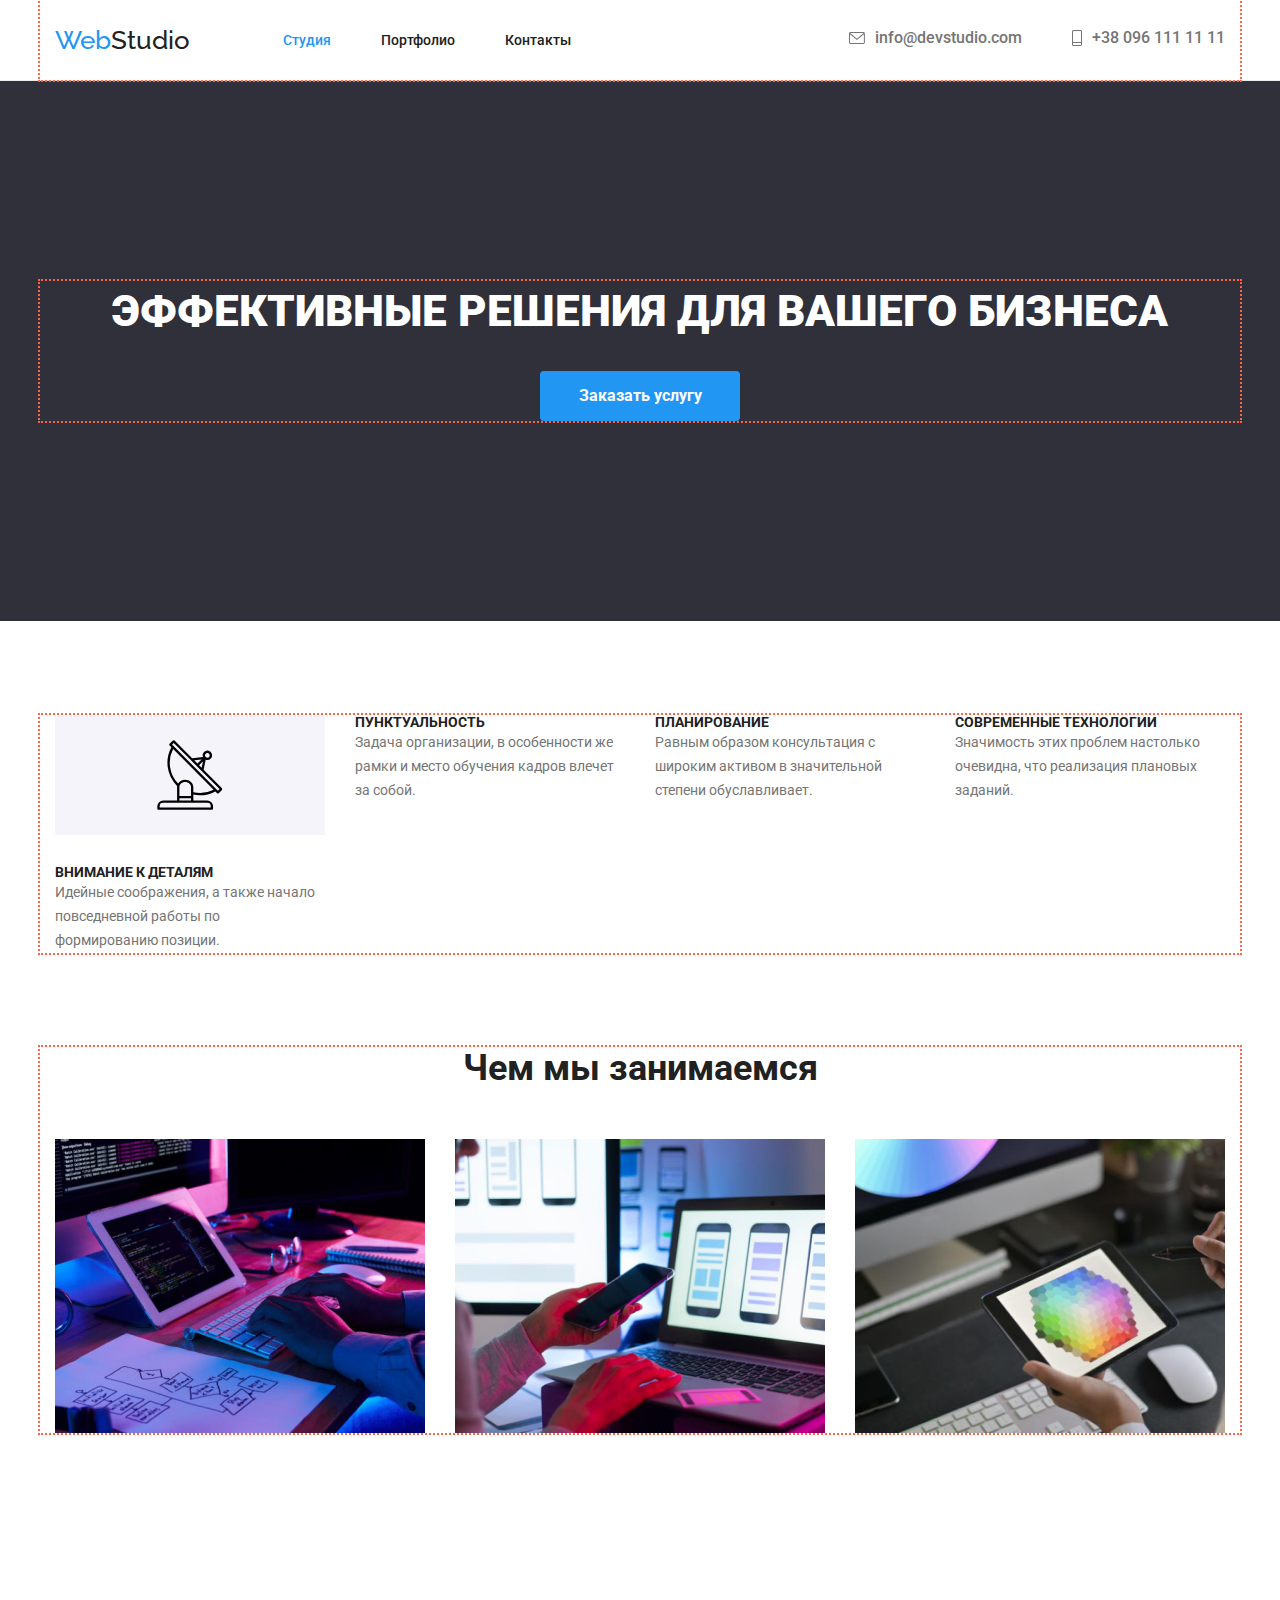
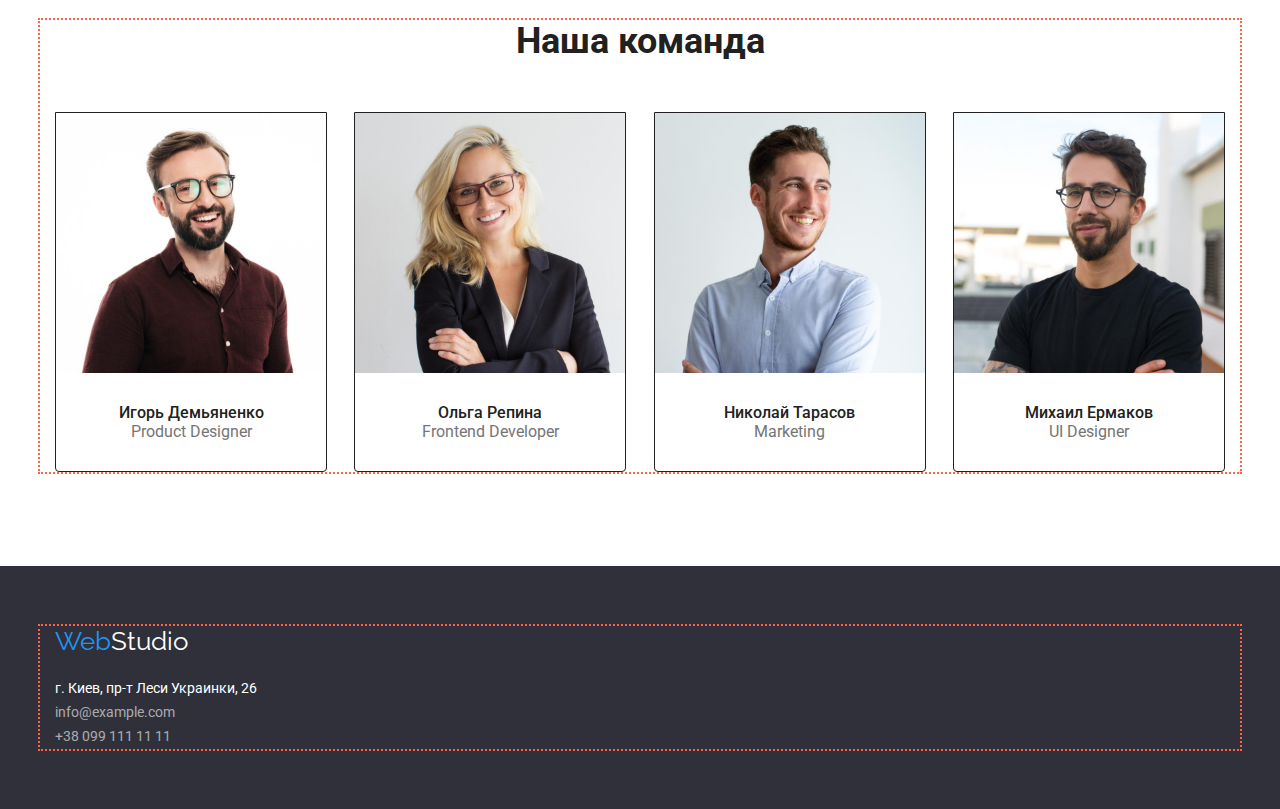
==== index.html @ 39bba062 "SVG added" ====
<!DOCTYPE html>
<html lang="ru">
  <head>
    <meta charset="UTF-8" />
    <meta http-equiv="X-UA-Compatible" content="IE=edge" />
    <meta name="viewport" content="width=device-width, initial-scale=1.0" />
    <link
      href="https://fonts.googleapis.com/css2?family=Raleway:wght@700&family=Roboto:wght@400;500;700;900&display=swap"
      rel="stylesheet"
    />
    <link
      rel="stylesheet"
      href="https://cdnjs.cloudflare.com/ajax/libs/modern-normalize/1.1.0/modern-normalize.min.css"
    />
    <link rel="stylesheet" href="css/styles.css" />
    <title>WebStudio</title>
  </head>
  <body>
    <header class="page-header">
      <div class="container">
        <div class="header-flexy">
          <a href="./index.html" class="logo-main">
            <span class="blue-part-logo">Web</span>Studio</a
          >
          <nav>
            <ul class="page-header-nav no-style-list">
              <li class="item">
                <a class="page-header-nav-link is-active" href="./index.html" target="_self"
                  >Студия</a
                >
              </li>
              <li class="item">
                <a class="page-header-nav-link" href="./portfolio.html" target="_self">Портфолио</a>
              </li>
              <li class="item">
                <a class="page-header-nav-link" href="#">Контакты</a>
              </li>
            </ul>
          </nav>
          <ul class="page-header-contacts no-style-list">
            <li class="item">
              <a class="page-header-contacts-mail" href="info@devstudio.com">
                <svg class="icon-envelope" width="16" height="12">
                  <use href="./images/icons.svg#icon-envelope"></use>
                </svg>
                info@devstudio.com</a
              >
            </li>
            <li class="item">
              <a class="page-header-contacts-tel" href="tel:+380961111111">
                <svg class="icon-phone" width="10" height="16">
                  <use href="./images/icons.svg#icon-phone"></use>
                </svg>
                +38 096 111 11 11</a
              >
            </li>
          </ul>
        </div>
      </div>
    </header>
    <main>
      <section class="slogan">
        <div class="container">
          <h1 class="slogan-text">Эффективные решения для вашего бизнеса</h1>
          <button class="slogan-order-btn" type="button">Заказать услугу</button>
        </div>
      </section>
      <section class="features-describer">
        <div class="container">
          <ul class="features-list no-style-list">
            <li class="item">
              <div class="features-describer-img">
                <svg class="icon-antenna" width="65.32" height="70">
                  <use href="./images/icons.svg#icon-antenna"></use>
                </svg>
              </div>
              <h3 class="features-describer-header">Внимание к деталям</h3>
              <p class="features-describer-text">
                Идейные соображения, а также начало повседневной работы по формированию позиции.
              </p>
            </li>
            <li class="item">
              <h3 class="features-describer-header">Пунктуальность</h3>
              <p class="features-describer-text">
                Задача организации, в особенности же рамки и место обучения кадров влечет за собой.
              </p>
            </li>
            <li class="item">
              <h3 class="features-describer-header">Планирование</h3>
              <p class="features-describer-text">
                Равным образом консультация с широким активом в значительной степени обуславливает.
              </p>
            </li>
            <li class="item">
              <h3 class="features-describer-header">Современные технологии</h3>
              <p class="features-describer-text">
                Значимость этих проблем настолько очевидна, что реализация плановых заданий.
              </p>
            </li>
          </ul>
        </div>
      </section>
      <section class="our-business">
        <div class="container">
          <h2 class="sub-header">Чем мы занимаемся</h2>
          <ul class="our-business-pics no-style-list">
            <li>
              <img
                class="our-business-pic"
                src="images/index-img/hands-on-keyboard.jpg"
                alt="Hands on Keyboard"
                width="370"
                height="294"
              />
            </li>
            <li>
              <img
                class="our-business-pic"
                src="images/index-img/hands-with-phone.jpg"
                alt="Hands with Phone"
                width="370"
                height="294"
              />
            </li>
            <li>
              <img
                class="our-business-pic"
                src="images/index-img/hands-with-tablet.jpg"
                alt="Hands with tablet"
                width="370"
                height="294"
              />
            </li>
          </ul>
        </div>
      </section>
      <section class="our-team">
        <div class="container">
          <h2 class="sub-header">Наша команда</h2>
          <ul class="our-team-pics no-style-list">
            <li class="item">
              <img
                class="our-team-img"
                src="images/index-img/beared-guy-laughing.jpg"
                alt="Beared Guy is Laughing"
                width="270"
                height="260"
              />
              <h3 class="our-team-pic-name">Игорь Демьяненко</h3>
              <p class="our-team-pic-rank">Product Designer</p>
            </li>
            <li class="item">
              <img
                class="our-team-img"
                src="images/index-img/blonde-girl-smiling.jpg"
                alt="Blonde Girl is Smiling"
                width="270"
                height="260"
              />
              <h3 class="our-team-pic-name">Ольга Репина</h3>
              <p class="our-team-pic-rank">Frontend Developer</p>
            </li>
            <li class="item">
              <img
                class="our-team-img"
                src="images/index-img/young-guy-smiling.jpg"
                alt="Young Guy is Smiling"
                width="270"
                height="260"
              />
              <h3 class="our-team-pic-name">Николай Тарасов</h3>
              <p class="our-team-pic-rank">Marketing</p>
            </li>
            <li class="item">
              <img
                class="our-team-img"
                src="images/index-img/guy-in-tshirt-grinning.jpg"
                alt="Guy in T-Shirt is Grinning"
                width="270"
                height="260"
              />
              <h3 class="our-team-pic-name">Михаил Ермаков</h3>
              <p class="our-team-pic-rank">UI Designer</p>
            </li>
          </ul>
        </div>
      </section>
    </main>
    <footer class="basement">
      <div class="container">
        <a href="index.html" class="basement-logo logo-main">
          <span class="blue-part-logo">Web</span><span class="basement-logo">Studio</span>
        </a>
        <address class="basement-address">
          <ul class="basement-address-list no-style-list">
            <li>
              <a class="basement-phys-address" href="#">г. Киев, пр-т Леси Украинки, 26</a>
            </li>
            <li>
              <a class="basement-mail" href="info@example.com">info@example.com</a>
            </li>
            <li>
              <a class="basement-tel" href="tel:+380991111111">+38 099 111 11 11</a>
            </li>
          </ul>
        </address>
      </div>
    </footer>
  </body>
</html>
---- css/styles.css ----
:root {
  --font-lead-color: #212121;
  --font-support-color: #757575;
  --additional-and-hover-color: #2196f3;
  --white: #ffffff;
  --main-background-color: #2f303a;
  --footer-font-color: rgba(255, 255, 255, 0.6);
  --header-border-color: #ececec;
  --filter-btn-color: #f5f4fa;
}
body {
  font-family: Roboto, Verdana, Tahoma, sans-serif;
  color: var(--font-lead-color);
}
.container {
  width: 1200px;
  padding: 0 15px;
  margin: 0 auto;
  outline: 2px dotted tomato;
}

h1,
h2,
h3,
p {
  margin: 0;
}

body button {
  cursor: pointer;
}
.page-header {
  font-weight: 500;
  color: var(--font-lead-color);
  border-bottom: 1px solid var(--header-border-color);
}

.header-flexy {
  display: flex;
  align-items: center;
}

.logo-main {
  margin-right: 93px;
  font-family: Raleway, Tahoma, sans-serif;
  font-size: 26px;
  text-decoration: none;
  color: var(--font-lead-color);
  line-height: 1.19;
}

.blue-part-logo {
  color: var(--additional-and-hover-color);
}

.no-style-list {
  list-style: none;
  margin: 0;
  padding: 0;
}

.page-header-nav {
  display: flex;
}

.page-header-nav .item:not(:last-child),
.page-header-contacts .item:not(:last-child) {
  margin-right: 50px;
}

.page-header-nav-link {
  padding-top: 32px;
  padding-bottom: 32px;
  display: block;
  font-size: 14px;
  text-decoration: none;
  color: inherit;
}

.is-active {
  color: var(--additional-and-hover-color);
}

.page-header-nav-link:hover,
.page-header-nav-link:focus {
  color: var(--additional-and-hover-color);
}

.page-header-contacts {
  display: flex;
  margin-left: auto;
}

.page-header-contacts-mail,
.page-header-contacts-tel {
  display: inline-flex;
  align-items: center;
  text-decoration: inherit;
  color: var(--font-support-color);
}

.icon-envelope,
.icon-phone {
  fill: currentColor;
  margin-right: 10px;
}


.page-header-contacts-mail:hover,
.page-header-contacts-mail:focus,
.page-header-contacts-tel:hover,
.page-header-contacts-tel:focus,
.basement-phys-address:hover,
.basement-phys-address:focus,
.basement-mail:hover,
.basement-mail:focus,
.basement-tel:hover,
.basement-tel:focus {
  color: var(--additional-and-hover-color);
}

.slogan {
  padding-top: 200px;
  padding-bottom: 200px;
  margin-bottom: 94px;
  background-color: var(--main-background-color);
  text-align: center;
}

.slogan-text {
  margin-bottom: 30px;
  font-weight: 900;
  font-size: 44px;
  line-height: 1.37;
  text-align: center;
  text-transform: uppercase;
  color: #ffffff;
}

.slogan-order-btn {
  height: 50px;
  min-width: 200px;
  padding: 10px 32px;
  color: var(--white);
  font-family: inherit;
  font-weight: 700;
  line-height: 1.87;
  border: none;
  border-radius: 4px;
  background-color: var(--additional-and-hover-color);
}

.features-describer {
  margin-bottom: 94px;
}

.features-list {
  display: flex;
}

.features-list > .item {
  width: 270px;
}

.features-describer-img {
  padding: 25px 102.34px;
  margin-bottom: 30px;
  height: 120px;
  background-color: #f5f4fa;
}

.features-list > .item:not(:last-child) {
  margin-right: 30px;
}

.features-describer-header {
  font-size: 14px;
  text-transform: uppercase;
  line-height: 1.14;
  font-weight: 700;
}

.features-describer-text {
  font-size: 14px;
  line-height: 1.71;
  color: var(--font-support-color);
}

.our-business {
  margin-bottom: 93px;
}

.our-business-pics {
  display: flex;
  justify-content: space-between;
}

.our-business-pic {
  display: block;
}

.sub-header {
  margin-bottom: 50px;
  font-weight: 700;
  font-size: 36px;
  line-height: 1.17;
  text-align: center;
}

.our-team {
  padding: 94px 0;
}

.our-team-img {
  display: block;
  margin-bottom: 30px;
}

.our-team-pics {
  display: flex;
  justify-content: space-between;
}

.our-team-pics > .item {
  border: 1px solid var(--font-lead-color);
  border-radius: 0 0 4px 4px;
}

.our-team-pic-name,
.our-team-pic-rank {
  font-size: 16px;
  line-height: 1.19;
  text-align: center;
}

.our-team-pic-name {
  font-weight: 500;
}

.our-team-pic-rank {
  margin-bottom: 30px;
  color: var(--font-support-color);
}

.basement {
  padding: 60px 0;
  background-color: var(--main-background-color);
}

.basement-logo.logo-main {
  display: inline-block;
  margin-bottom: 20px;
}

.basement-logo {
  color: var(--white);
}

.basement-address {
  font-size: 14px;
  font-style: normal;
  color: var(--footer-font-color);
  line-height: 1.71;
  text-decoration: none;
}

.basement-phys-address,
.basement-mail,
.basement-tel {
  color: inherit;
  text-decoration: inherit;
}

.basement-phys-address {
  color: var(--white);
}

.portfolio-main {
  margin-top: 100px;
  margin-bottom: 92px;
}

.filter-btns {
  display: flex;
  justify-content: center;
}

.filter-btn {
  min-width: 73px;
  height: 38px;
  padding: 6px 22px;
  background-color: var(--filter-btn-color);
  border: none;
  border-radius: 4px;
  font-family: inherit;
  font-size: 16px;
  font-weight: 500;
  line-height: 26px;
  text-align: center;
}

.filter-btns .item + .item {
  margin-left: 8px;
}

.filter-btn:hover,
.filter-btn:focus {
  background-color: var(--additional-and-hover-color);
  color: var(--white);
}

.portfolio-cards {
  display: flex;
  flex-wrap: wrap;
  margin-top: 34px;
}

.portfolio-cards > .item {
  flex-basis: calc((100% - 60px) / 3);
  margin-right: 30px;
  margin-bottom: 30px;
}

.portfolio-cards > .item:nth-child(3n) {
  margin-right: 0;
}

.portfolio-cards > .item:nth-last-child(-n + 3) {
  margin-bottom: 0;
}

.portfolio-card-img {
  width: 100%;
  display: block;
}

.portfolio-card-header {
  margin-top: 20px;
  font-size: 18px;
  line-height: 2;
  font-weight: 700;
}

.portfolio-card-subheader {
  font-size: 16px;
  line-height: 1.87;
  color: var(--font-support-color);
}
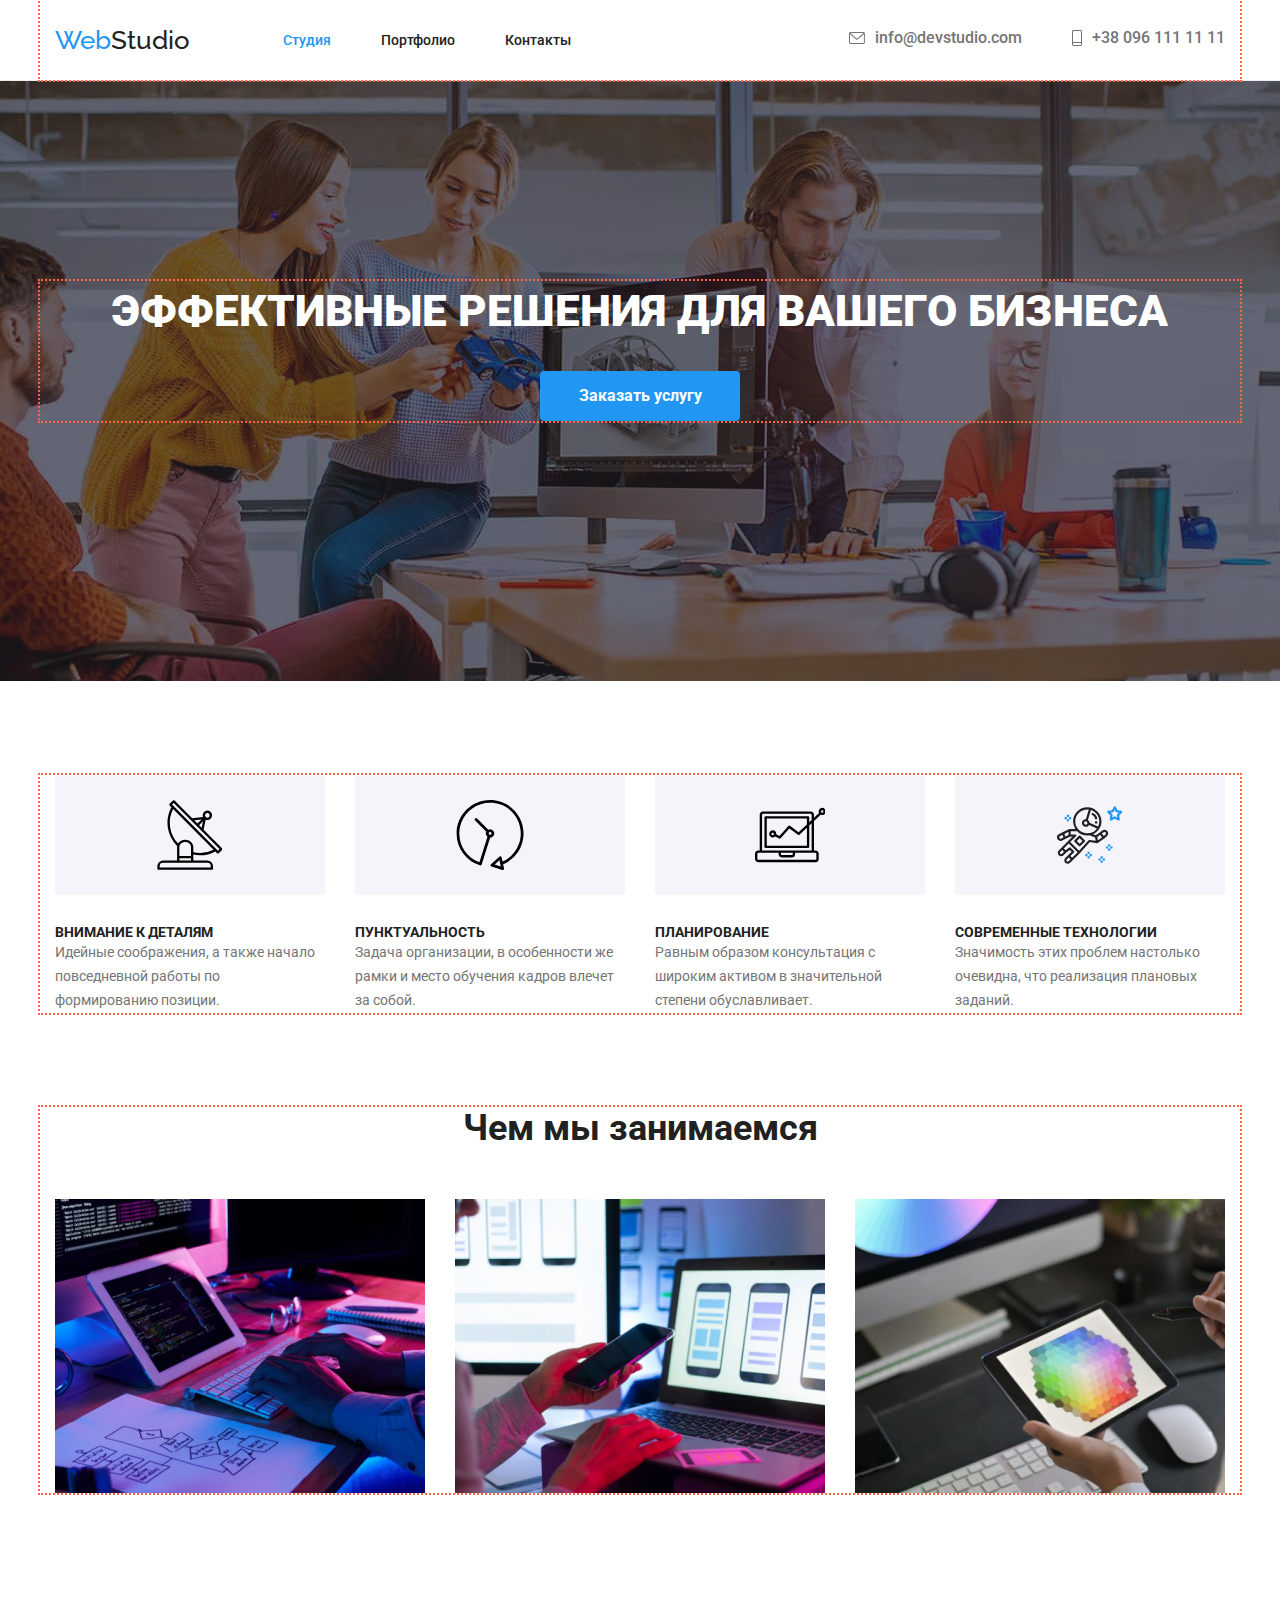
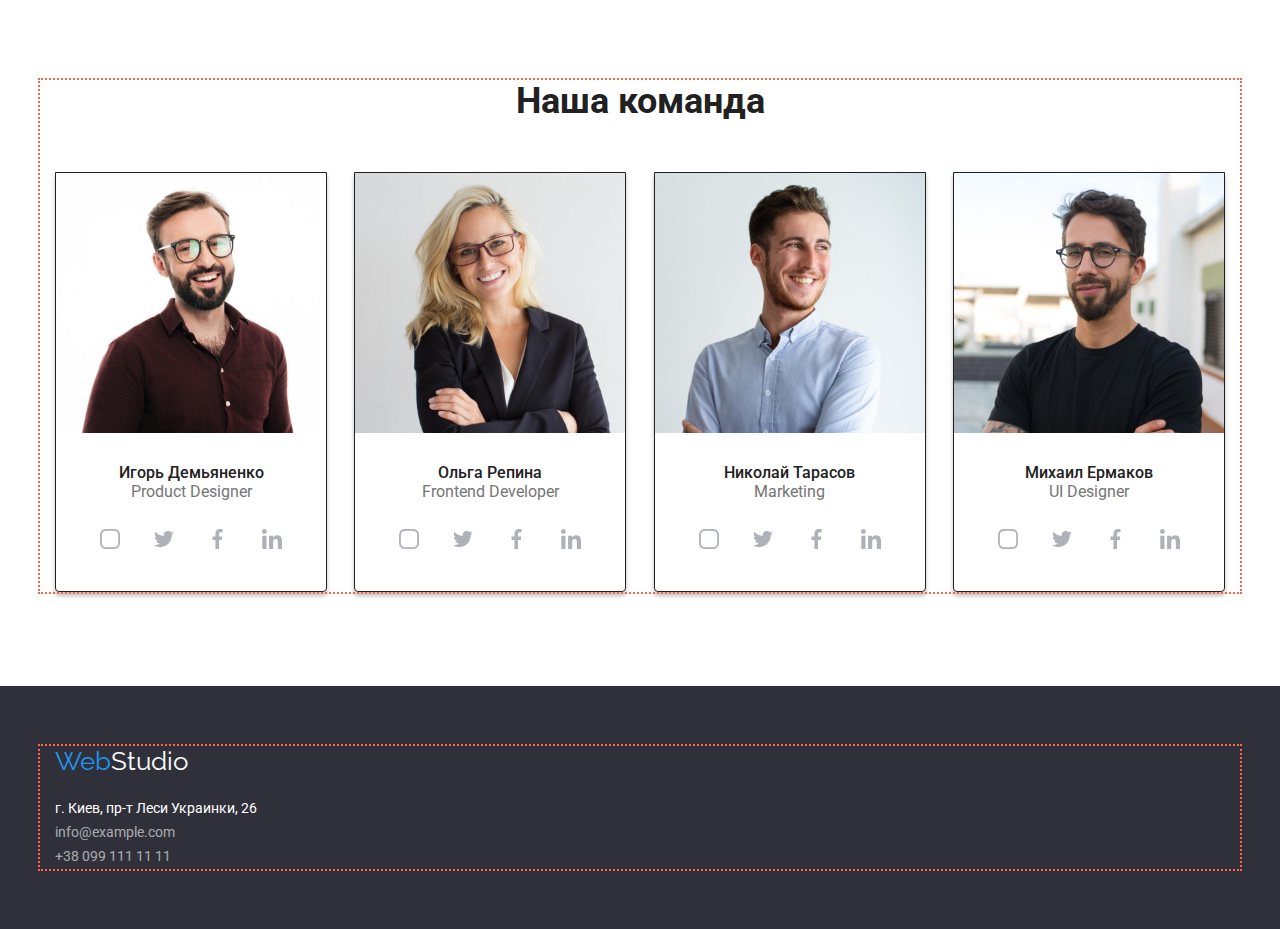
==== commit 98a07745: "Social icons added" ====
--- a/index.html
+++ b/index.html
@@ -80,18 +80,33 @@
               </p>
             </li>
             <li class="item">
+              <div class="features-describer-img">
+                <svg class="icon-clock" width="70" height="70">
+                  <use href="./images/icons.svg#icon-clock"></use>
+                </svg>
+              </div>
               <h3 class="features-describer-header">Пунктуальность</h3>
               <p class="features-describer-text">
                 Задача организации, в особенности же рамки и место обучения кадров влечет за собой.
               </p>
             </li>
             <li class="item">
+              <div class="features-describer-img">
+                <svg class="icon-graphics" width="70" height="70">
+                  <use href="./images/icons.svg#icon-graphics"></use>
+                </svg>
+              </div>
               <h3 class="features-describer-header">Планирование</h3>
               <p class="features-describer-text">
                 Равным образом консультация с широким активом в значительной степени обуславливает.
               </p>
             </li>
             <li class="item">
+              <div class="features-describer-img">
+                <svg class="icon-astronaut" width="65.32" height="70">
+                  <use href="./images/icons.svg#icon-astronaut"></use>
+                </svg>
+              </div>
               <h3 class="features-describer-header">Современные технологии</h3>
               <p class="features-describer-text">
                 Значимость этих проблем настолько очевидна, что реализация плановых заданий.
@@ -148,6 +163,28 @@
               />
               <h3 class="our-team-pic-name">Игорь Демьяненко</h3>
               <p class="our-team-pic-rank">Product Designer</p>
+                <ul class="our-team-social-icons no-style-list">
+                  <li class="item">
+                <svg class="social-icon">
+                  <use href="./images/icons.svg#icon-instagram"></use>
+                </svg>
+                </li>
+                <li class="item">
+                <svg class="social-icon">
+                  <use href="./images/icons.svg#icon-twitter"></use>
+                </svg>
+                </li>
+                <li class="item">
+                <svg class="social-icon">
+                  <use href="./images/icons.svg#icon-facebook"></use>
+                </svg>
+                </li>
+                <li class="item">
+                <svg class="social-icon">
+                  <use href="./images/icons.svg#icon-linkedin"></use>
+                </svg>
+                </li>
+                </ul>
             </li>
             <li class="item">
               <img
@@ -159,6 +196,28 @@
               />
               <h3 class="our-team-pic-name">Ольга Репина</h3>
               <p class="our-team-pic-rank">Frontend Developer</p>
+              <ul class="our-team-social-icons no-style-list">
+                  <li class="item">
+                <svg class="social-icon">
+                  <use href="./images/icons.svg#icon-instagram"></use>
+                </svg>
+                </li>
+                <li class="item">
+                <svg class="social-icon">
+                  <use href="./images/icons.svg#icon-twitter"></use>
+                </svg>
+                </li>
+                <li class="item">
+                <svg class="social-icon">
+                  <use href="./images/icons.svg#icon-facebook"></use>
+                </svg>
+                </li>
+                <li class="item">
+                <svg class="social-icon">
+                  <use href="./images/icons.svg#icon-linkedin"></use>
+                </svg>
+                </li>
+                </ul>
             </li>
             <li class="item">
               <img
@@ -170,6 +229,28 @@
               />
               <h3 class="our-team-pic-name">Николай Тарасов</h3>
               <p class="our-team-pic-rank">Marketing</p>
+              <ul class="our-team-social-icons no-style-list">
+                  <li class="item">
+                <svg class="social-icon">
+                  <use href="./images/icons.svg#icon-instagram"></use>
+                </svg>
+                </li>
+                <li class="item">
+                <svg class="social-icon">
+                  <use href="./images/icons.svg#icon-twitter"></use>
+                </svg>
+                </li>
+                <li class="item">
+                <svg class="social-icon">
+                  <use href="./images/icons.svg#icon-facebook"></use>
+                </svg>
+                </li>
+                <li class="item">
+                <svg class="social-icon">
+                  <use href="./images/icons.svg#icon-linkedin"></use>
+                </svg>
+                </li>
+                </ul>
             </li>
             <li class="item">
               <img
@@ -181,6 +262,28 @@
               />
               <h3 class="our-team-pic-name">Михаил Ермаков</h3>
               <p class="our-team-pic-rank">UI Designer</p>
+              <ul class="our-team-social-icons no-style-list">
+                  <li class="item">
+                <svg class="social-icon">
+                  <use href="./images/icons.svg#icon-instagram"></use>
+                </svg>
+                </li>
+                <li class="item">
+                <svg class="social-icon">
+                  <use href="./images/icons.svg#icon-twitter"></use>
+                </svg>
+                </li>
+                <li class="item">
+                <svg class="social-icon">
+                  <use href="./images/icons.svg#icon-facebook"></use>
+                </svg>
+                </li>
+                <li class="item">
+                <svg class="social-icon">
+                  <use href="./images/icons.svg#icon-linkedin"></use>
+                </svg>
+                </li>
+                </ul>
             </li>
           </ul>
         </div>
--- a/css/styles.css
+++ b/css/styles.css
@@ -120,10 +120,18 @@
 }
 
 .slogan {
+  margin-left: auto;
+  margin-right: auto;
+  max-width: 1600px;
+  height: 600px;
   padding-top: 200px;
   padding-bottom: 200px;
   margin-bottom: 94px;
-  background-color: var(--main-background-color);
+  background-image: linear-gradient(to right, rgba(47, 48, 58, 0.4), rgba(47, 48, 58, 0.4)),
+  url('../images/index-img/slogan-img.jpg');
+  background-repeat: no-repeat;
+  background-position: center;
+  background-size: cover;
   text-align: center;
 }
 
@@ -163,10 +171,13 @@
 }
 
 .features-describer-img {
-  padding: 25px 102.34px;
+  display: flex;
+  justify-content: center;
+  align-items: center;
   margin-bottom: 30px;
   height: 120px;
   background-color: #f5f4fa;
+  border-radius: 4px;
 }
 
 .features-list > .item:not(:last-child) {
@@ -210,20 +221,20 @@
 .our-team {
   padding: 94px 0;
 }
+.our-team-pics {
+  display: flex;
+  justify-content: space-between;
+}
+
+.our-team-pics > .item {
+  border: 1px solid var(--font-lead-color);
+  border-radius: 0 0 4px 4px;
+  box-shadow: 0 4px 4px 0 rgba(0, 0, 0, 0.25);
+}
 
 .our-team-img {
   display: block;
   margin-bottom: 30px;
-}
-
-.our-team-pics {
-  display: flex;
-  justify-content: space-between;
-}
-
-.our-team-pics > .item {
-  border: 1px solid var(--font-lead-color);
-  border-radius: 0 0 4px 4px;
 }
 
 .our-team-pic-name,
@@ -238,8 +249,38 @@
 }
 
 .our-team-pic-rank {
-  margin-bottom: 30px;
+  margin-bottom: 16px;
   color: var(--font-support-color);
+}
+
+.our-team-social-icons {
+  display: flex;
+  justify-content: space-between;
+  margin: 0 32px 30px;
+}
+
+.our-team-social-icons > .item {
+  padding: 12px;
+border-radius: 50%;
+  width: 44px;
+  height: 44px;
+}
+
+.our-team-social-icons > .item:not(:last-child) {
+  margin-right: 10px;
+}
+.our-team-social-icons > .item:hover {
+  background-color: #afb1b8;
+}
+
+.social-icon {
+  width: 20px;
+  height: 20px;
+  fill: #afb1b8;
+}
+
+.our-team-social-icons > .item:hover .social-icon {
+  fill: var(--additional-and-hover-color);
 }
 
 .basement {
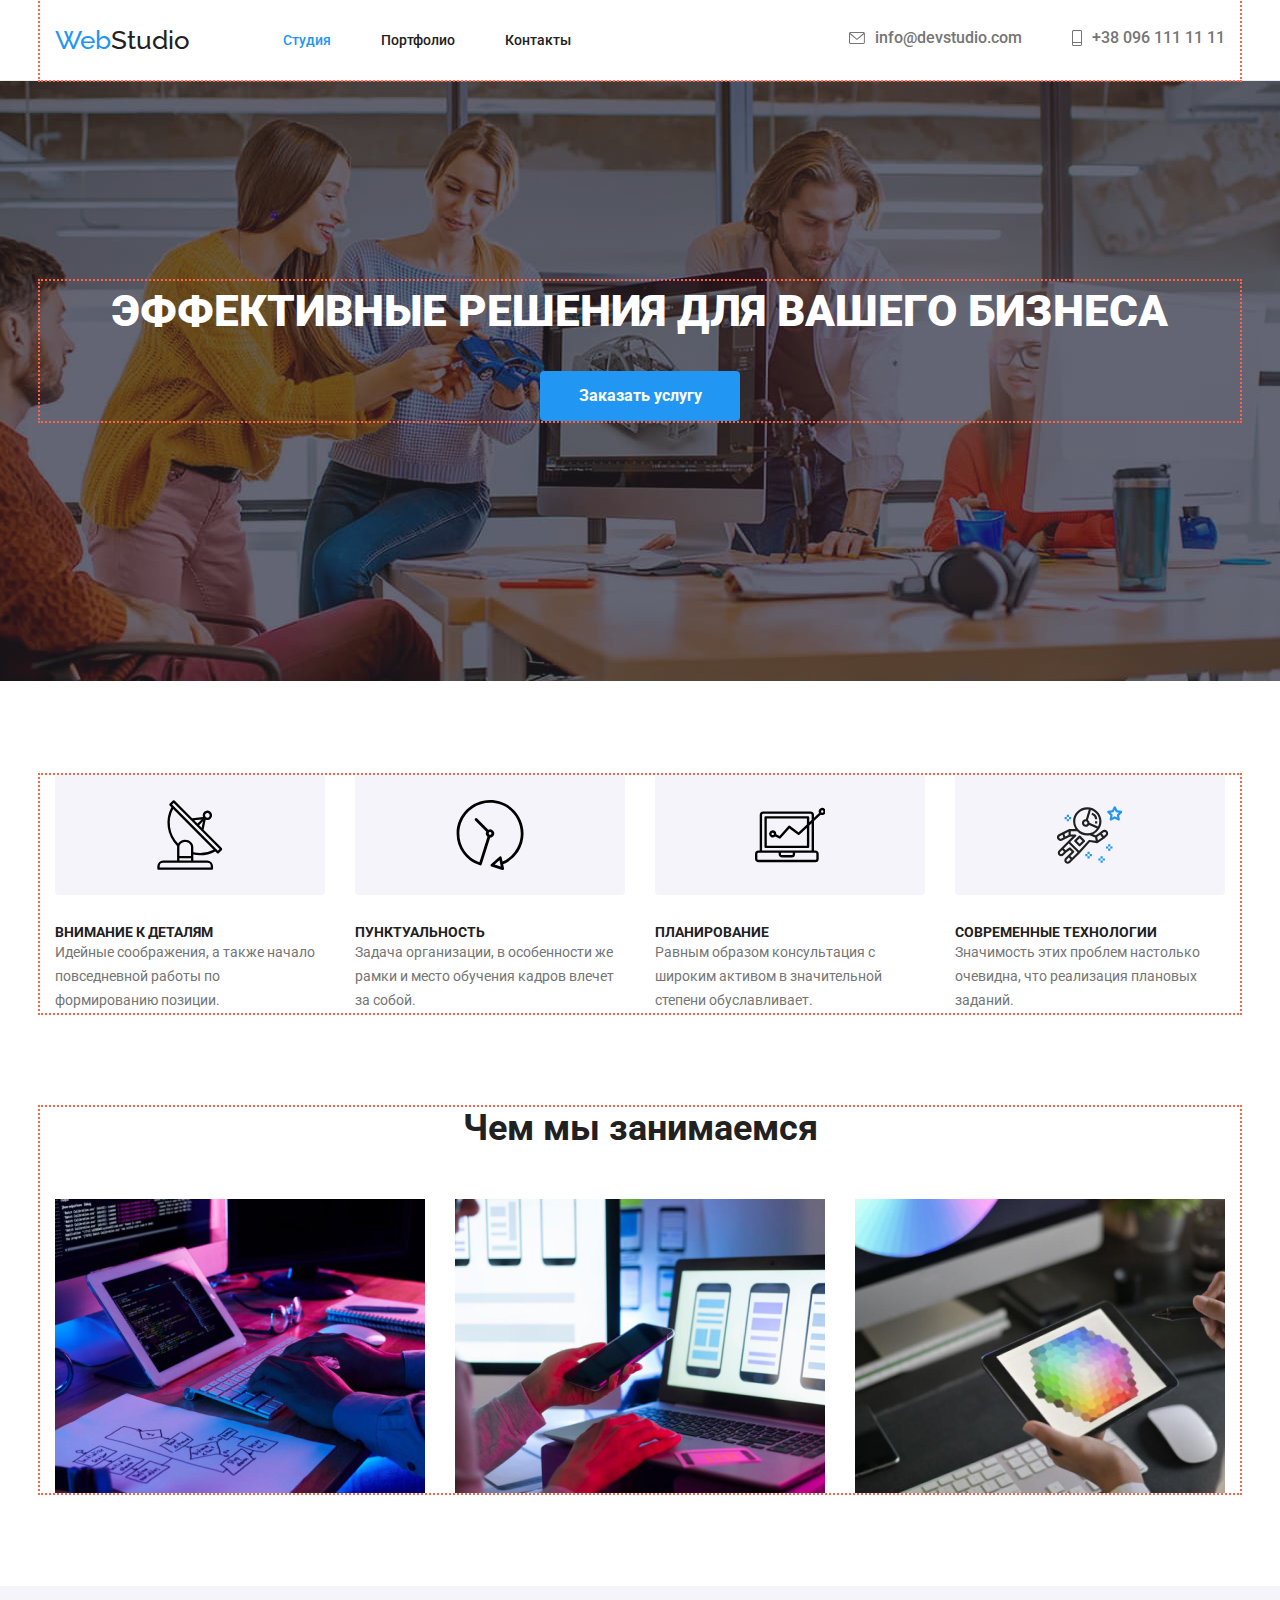
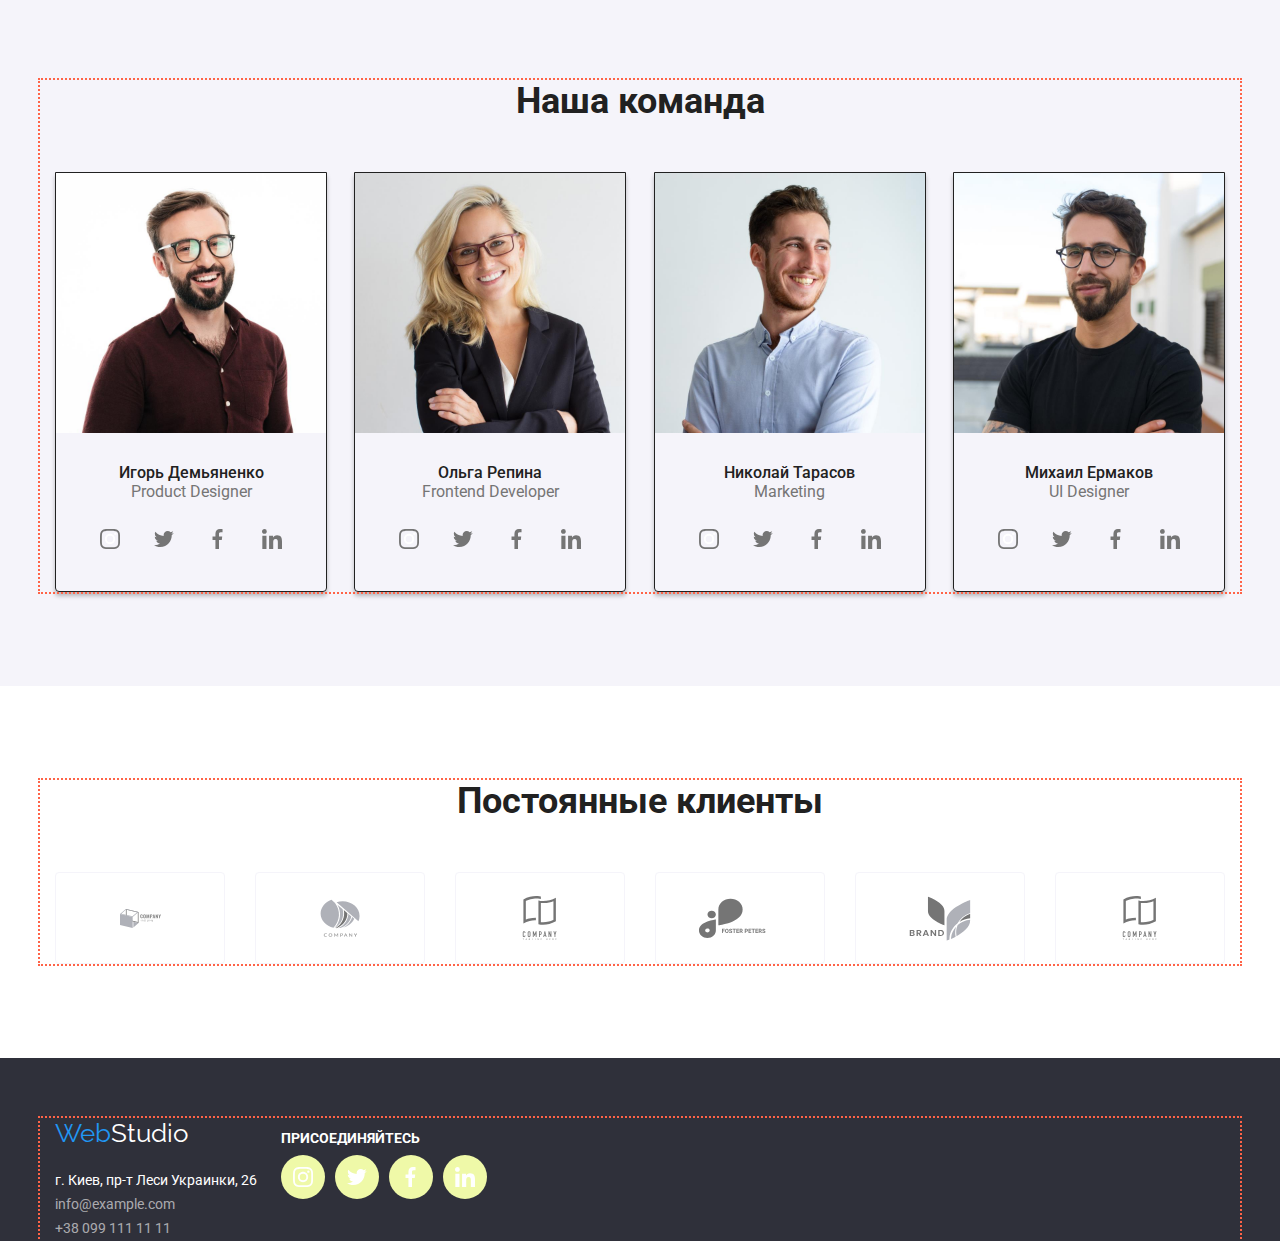
==== commit f3870bdc: "Social icons finished" ====
--- a/index.html
+++ b/index.html
@@ -163,28 +163,28 @@
               />
               <h3 class="our-team-pic-name">Игорь Демьяненко</h3>
               <p class="our-team-pic-rank">Product Designer</p>
-                <ul class="our-team-social-icons no-style-list">
-                  <li class="item">
-                <svg class="social-icon">
-                  <use href="./images/icons.svg#icon-instagram"></use>
-                </svg>
-                </li>
-                <li class="item">
-                <svg class="social-icon">
-                  <use href="./images/icons.svg#icon-twitter"></use>
-                </svg>
-                </li>
-                <li class="item">
-                <svg class="social-icon">
-                  <use href="./images/icons.svg#icon-facebook"></use>
-                </svg>
-                </li>
-                <li class="item">
-                <svg class="social-icon">
-                  <use href="./images/icons.svg#icon-linkedin"></use>
-                </svg>
-                </li>
-                </ul>
+              <ul class="our-team-social-icons no-style-list">
+                <li class="item">
+                  <svg class="social-icon">
+                    <use href="./images/icons.svg#icon-instagram"></use>
+                  </svg>
+                </li>
+                <li class="item">
+                  <svg class="social-icon">
+                    <use href="./images/icons.svg#icon-twitter"></use>
+                  </svg>
+                </li>
+                <li class="item">
+                  <svg class="social-icon">
+                    <use href="./images/icons.svg#icon-facebook"></use>
+                  </svg>
+                </li>
+                <li class="item">
+                  <svg class="social-icon">
+                    <use href="./images/icons.svg#icon-linkedin"></use>
+                  </svg>
+                </li>
+              </ul>
             </li>
             <li class="item">
               <img
@@ -197,27 +197,27 @@
               <h3 class="our-team-pic-name">Ольга Репина</h3>
               <p class="our-team-pic-rank">Frontend Developer</p>
               <ul class="our-team-social-icons no-style-list">
-                  <li class="item">
-                <svg class="social-icon">
-                  <use href="./images/icons.svg#icon-instagram"></use>
-                </svg>
-                </li>
-                <li class="item">
-                <svg class="social-icon">
-                  <use href="./images/icons.svg#icon-twitter"></use>
-                </svg>
-                </li>
-                <li class="item">
-                <svg class="social-icon">
-                  <use href="./images/icons.svg#icon-facebook"></use>
-                </svg>
-                </li>
-                <li class="item">
-                <svg class="social-icon">
-                  <use href="./images/icons.svg#icon-linkedin"></use>
-                </svg>
-                </li>
-                </ul>
+                <li class="item">
+                  <svg class="social-icon">
+                    <use href="./images/icons.svg#icon-instagram"></use>
+                  </svg>
+                </li>
+                <li class="item">
+                  <svg class="social-icon">
+                    <use href="./images/icons.svg#icon-twitter"></use>
+                  </svg>
+                </li>
+                <li class="item">
+                  <svg class="social-icon">
+                    <use href="./images/icons.svg#icon-facebook"></use>
+                  </svg>
+                </li>
+                <li class="item">
+                  <svg class="social-icon">
+                    <use href="./images/icons.svg#icon-linkedin"></use>
+                  </svg>
+                </li>
+              </ul>
             </li>
             <li class="item">
               <img
@@ -230,27 +230,27 @@
               <h3 class="our-team-pic-name">Николай Тарасов</h3>
               <p class="our-team-pic-rank">Marketing</p>
               <ul class="our-team-social-icons no-style-list">
-                  <li class="item">
-                <svg class="social-icon">
-                  <use href="./images/icons.svg#icon-instagram"></use>
-                </svg>
-                </li>
-                <li class="item">
-                <svg class="social-icon">
-                  <use href="./images/icons.svg#icon-twitter"></use>
-                </svg>
-                </li>
-                <li class="item">
-                <svg class="social-icon">
-                  <use href="./images/icons.svg#icon-facebook"></use>
-                </svg>
-                </li>
-                <li class="item">
-                <svg class="social-icon">
-                  <use href="./images/icons.svg#icon-linkedin"></use>
-                </svg>
-                </li>
-                </ul>
+                <li class="item">
+                  <svg class="social-icon">
+                    <use href="./images/icons.svg#icon-instagram"></use>
+                  </svg>
+                </li>
+                <li class="item">
+                  <svg class="social-icon">
+                    <use href="./images/icons.svg#icon-twitter"></use>
+                  </svg>
+                </li>
+                <li class="item">
+                  <svg class="social-icon">
+                    <use href="./images/icons.svg#icon-facebook"></use>
+                  </svg>
+                </li>
+                <li class="item">
+                  <svg class="social-icon">
+                    <use href="./images/icons.svg#icon-linkedin"></use>
+                  </svg>
+                </li>
+              </ul>
             </li>
             <li class="item">
               <img
@@ -263,35 +263,73 @@
               <h3 class="our-team-pic-name">Михаил Ермаков</h3>
               <p class="our-team-pic-rank">UI Designer</p>
               <ul class="our-team-social-icons no-style-list">
-                  <li class="item">
-                <svg class="social-icon">
-                  <use href="./images/icons.svg#icon-instagram"></use>
-                </svg>
-                </li>
-                <li class="item">
-                <svg class="social-icon">
-                  <use href="./images/icons.svg#icon-twitter"></use>
-                </svg>
-                </li>
-                <li class="item">
-                <svg class="social-icon">
-                  <use href="./images/icons.svg#icon-facebook"></use>
-                </svg>
-                </li>
-                <li class="item">
-                <svg class="social-icon">
-                  <use href="./images/icons.svg#icon-linkedin"></use>
-                </svg>
-                </li>
-                </ul>
+                <li class="item">
+                  <svg class="social-icon">
+                    <use href="./images/icons.svg#icon-instagram"></use>
+                  </svg>
+                </li>
+                <li class="item">
+                  <svg class="social-icon">
+                    <use href="./images/icons.svg#icon-twitter"></use>
+                  </svg>
+                </li>
+                <li class="item">
+                  <svg class="social-icon">
+                    <use href="./images/icons.svg#icon-facebook"></use>
+                  </svg>
+                </li>
+                <li class="item">
+                  <svg class="social-icon">
+                    <use href="./images/icons.svg#icon-linkedin"></use>
+                  </svg>
+                </li>
+              </ul>
+            </li>
+          </ul>
+        </div>
+      </section>
+      <section class="clients">
+        <div class="container">
+          <h2 class="sub-header">Постоянные клиенты</h2>
+          <ul class="clients-list no-style-list">
+            <li class="clients-img">
+              <svg class="clients-img-svg" width="41" height="46.7">
+                <use href="./images/icons.svg#icon-group"></use>
+              </svg>
+            </li>
+            <li class="clients-img">
+              <svg class="clients-img-svg" width="40" height="52">
+                <use href="./images/icons.svg#icon-company"></use>
+              </svg>
+            </li>
+            <li class="clients-img">
+              <svg class="clients-img-svg" width="93.8" height="43.9">
+                <use href="./images/icons.svg#icon-tagline"></use>
+              </svg>
+            </li>
+            <li class="clients-img">
+              <svg class="clients-img-svg" width="84.4" height="40.6">
+                <use href="./images/icons.svg#icon-foster"></use>
+              </svg>
+            </li>
+            <li class="clients-img">
+              <svg class="clients-img-svg" width="62.5" height="45.4">
+                <use href="./images/icons.svg#icon-brand"></use>
+              </svg>
+            </li>
+            <li class="clients-img">
+              <svg class="clients-img-svg" width="93.8" height="43.9">
+                <use href="./images/icons.svg#icon-tagline"></use>
+              </svg>
             </li>
           </ul>
         </div>
       </section>
     </main>
     <footer class="basement">
-      <div class="container">
-        <a href="index.html" class="basement-logo logo-main">
+      <div class="container flexy">
+        <div class="basement-logo-and-address">
+                  <a href="index.html" class="basement-logo logo-main">
           <span class="blue-part-logo">Web</span><span class="basement-logo">Studio</span>
         </a>
         <address class="basement-address">
@@ -307,6 +345,32 @@
             </li>
           </ul>
         </address>
+        </div>
+        <div class="basement-social">
+          <h2 class="basement-social-header">Присоединяйтесь</h2>
+          <ul class="basement-social-icons no-style-list">
+                <li class="item">
+                  <svg class="social-icon">
+                    <use href="./images/icons.svg#icon-instagram"></use>
+                  </svg>
+                </li>
+                <li class="item">
+                  <svg class="social-icon">
+                    <use href="./images/icons.svg#icon-twitter"></use>
+                  </svg>
+                </li>
+                <li class="item">
+                  <svg class="social-icon">
+                    <use href="./images/icons.svg#icon-facebook"></use>
+                  </svg>
+                </li>
+                <li class="item">
+                  <svg class="social-icon">
+                    <use href="./images/icons.svg#icon-linkedin"></use>
+                  </svg>
+                </li>
+              </ul>
+        </div>
       </div>
     </footer>
   </body>
--- a/css/styles.css
+++ b/css/styles.css
@@ -104,7 +104,6 @@
   fill: currentColor;
   margin-right: 10px;
 }
-
 
 .page-header-contacts-mail:hover,
 .page-header-contacts-mail:focus,
@@ -128,7 +127,7 @@
   padding-bottom: 200px;
   margin-bottom: 94px;
   background-image: linear-gradient(to right, rgba(47, 48, 58, 0.4), rgba(47, 48, 58, 0.4)),
-  url('../images/index-img/slogan-img.jpg');
+    url('../images/index-img/slogan-img.jpg');
   background-repeat: no-repeat;
   background-position: center;
   background-size: cover;
@@ -176,7 +175,7 @@
   align-items: center;
   margin-bottom: 30px;
   height: 120px;
-  background-color: #f5f4fa;
+  background-color: var(--filter-btn-color);
   border-radius: 4px;
 }
 
@@ -220,6 +219,7 @@
 
 .our-team {
   padding: 94px 0;
+  background-color: var(--filter-btn-color);
 }
 .our-team-pics {
   display: flex;
@@ -259,9 +259,10 @@
   margin: 0 32px 30px;
 }
 
-.our-team-social-icons > .item {
+.our-team-social-icons > .item,
+.basement-social-icons > .item {
   padding: 12px;
-border-radius: 50%;
+  border-radius: 50%;
   width: 44px;
   height: 44px;
 }
@@ -270,21 +271,56 @@
   margin-right: 10px;
 }
 .our-team-social-icons > .item:hover {
-  background-color: #afb1b8;
+  background-color: var(--additional-and-hover-color);
 }
 
 .social-icon {
   width: 20px;
   height: 20px;
-  fill: #afb1b8;
+  fill: var(--font-support-color);
 }
 
 .our-team-social-icons > .item:hover .social-icon {
+  fill: var(--white);
+}
+
+.clients {
+  padding-top: 94px;
+}
+
+.clients-list {
+  display: flex;
+  margin-bottom: 94px;
+}
+
+.clients-img {
+  width: 170px;
+  height: 92px;
+  display: flex;
+  justify-content: center;
+  align-items: center;
+  border: 1px solid var(--filter-btn-color);
+  border-radius: 4px;
+}
+
+.clients-img:not(:last-child) {
+  margin-right: 30px;
+}
+
+.clients-img:hover {
+  border-color: var(--additional-and-hover-color);
+}
+
+.clients-img-svg {
+  fill: var(--font-support-color)
+}
+
+.clients-img:hover .clients-img-svg {
   fill: var(--additional-and-hover-color);
 }
 
 .basement {
-  padding: 60px 0;
+  padding-top: 60px;
   background-color: var(--main-background-color);
 }
 
@@ -295,6 +331,10 @@
 
 .basement-logo {
   color: var(--white);
+}
+
+.flexy {
+  display: flex;
 }
 
 .basement-address {
@@ -314,6 +354,38 @@
 
 .basement-phys-address {
   color: var(--white);
+}
+
+.basement-social {
+  margin-top: 12px;
+}
+
+.basement-social-header {
+  margin-bottom: 8px;
+  text-transform: uppercase;
+  font-size: 14px;
+  line-height: 1.17;
+  color: var(--white);
+}
+
+.basement-social-icons {
+  display: flex;
+}
+
+.basement-social-icons > .item {
+  background-color: #f3fdaafa;
+}
+
+.basement-social-icons > .item:not(:last-child) {
+  margin-right: 10px;
+}
+
+.basement-social-icons > .item:hover {
+  background-color: var(--additional-and-hover-color););
+}
+
+.basement-social-icons > .item > .social-icon {
+  fill: var(--white);
 }
 
 .portfolio-main {
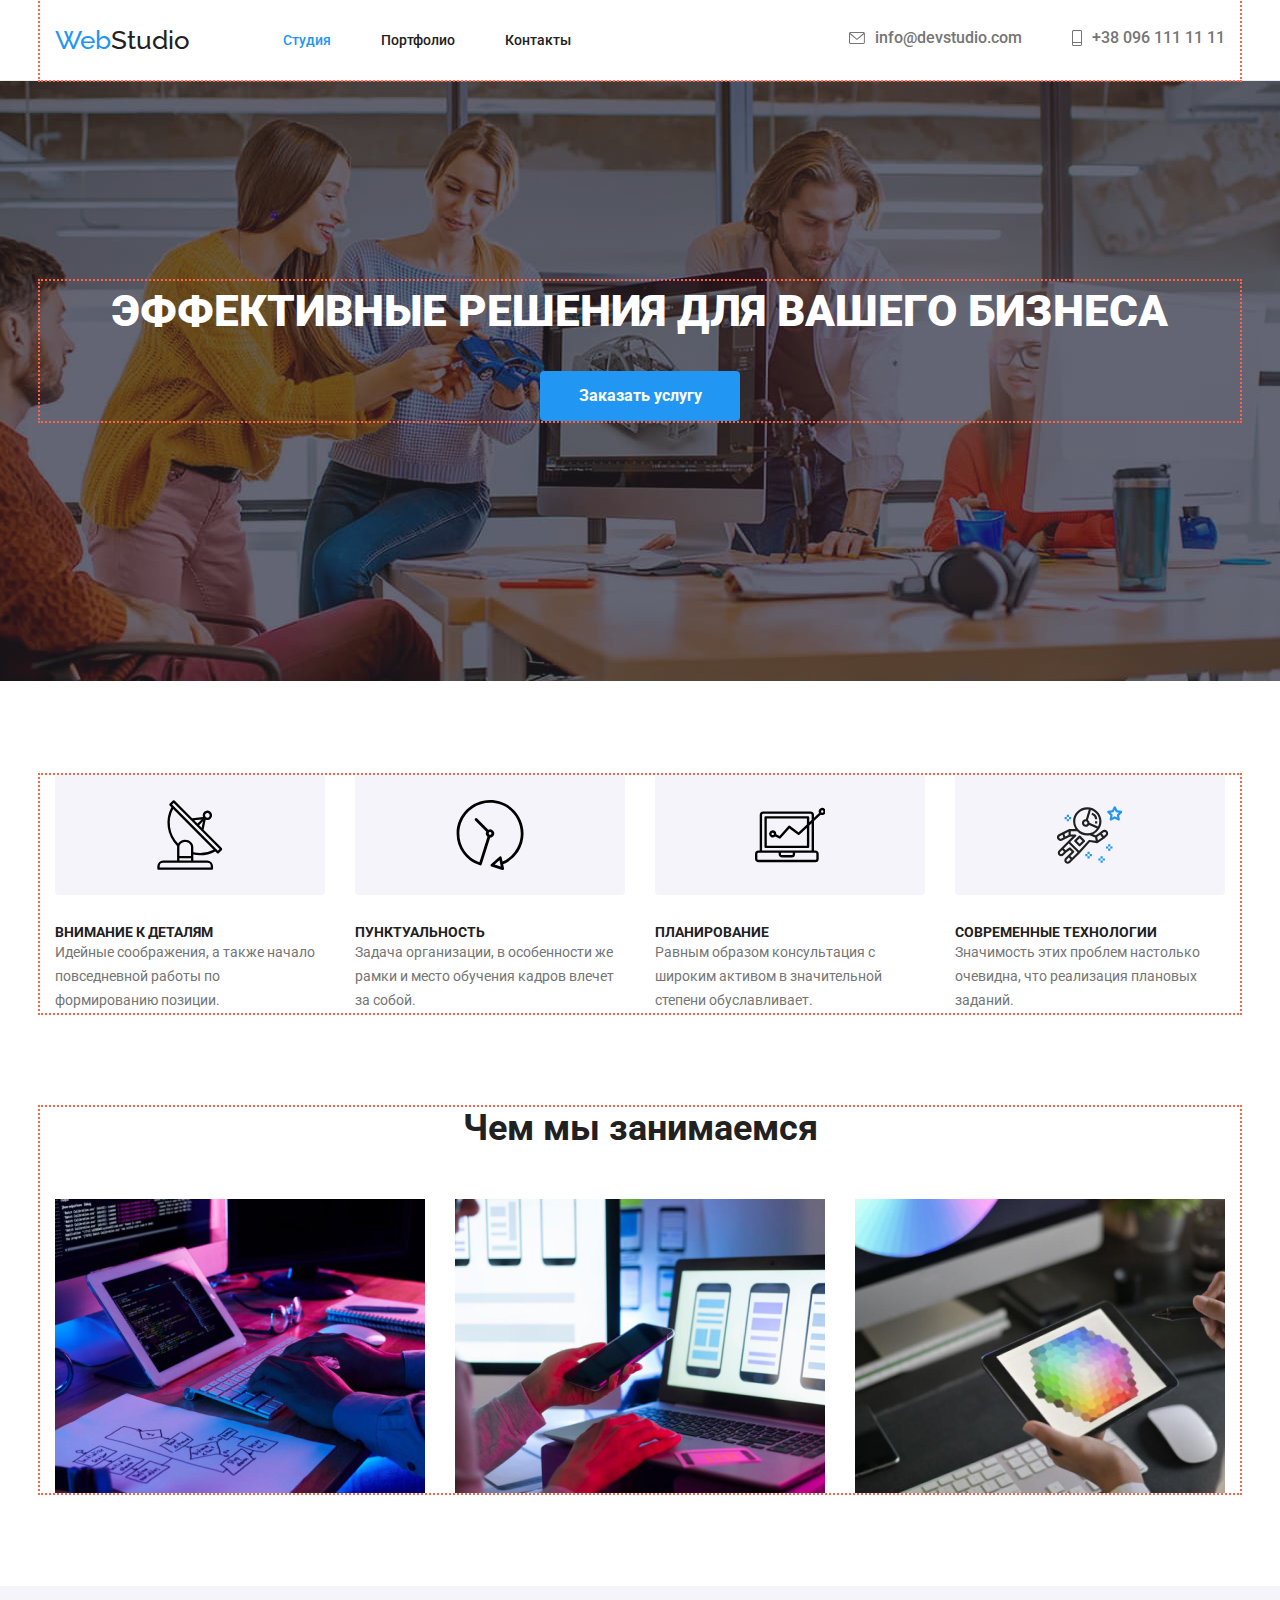
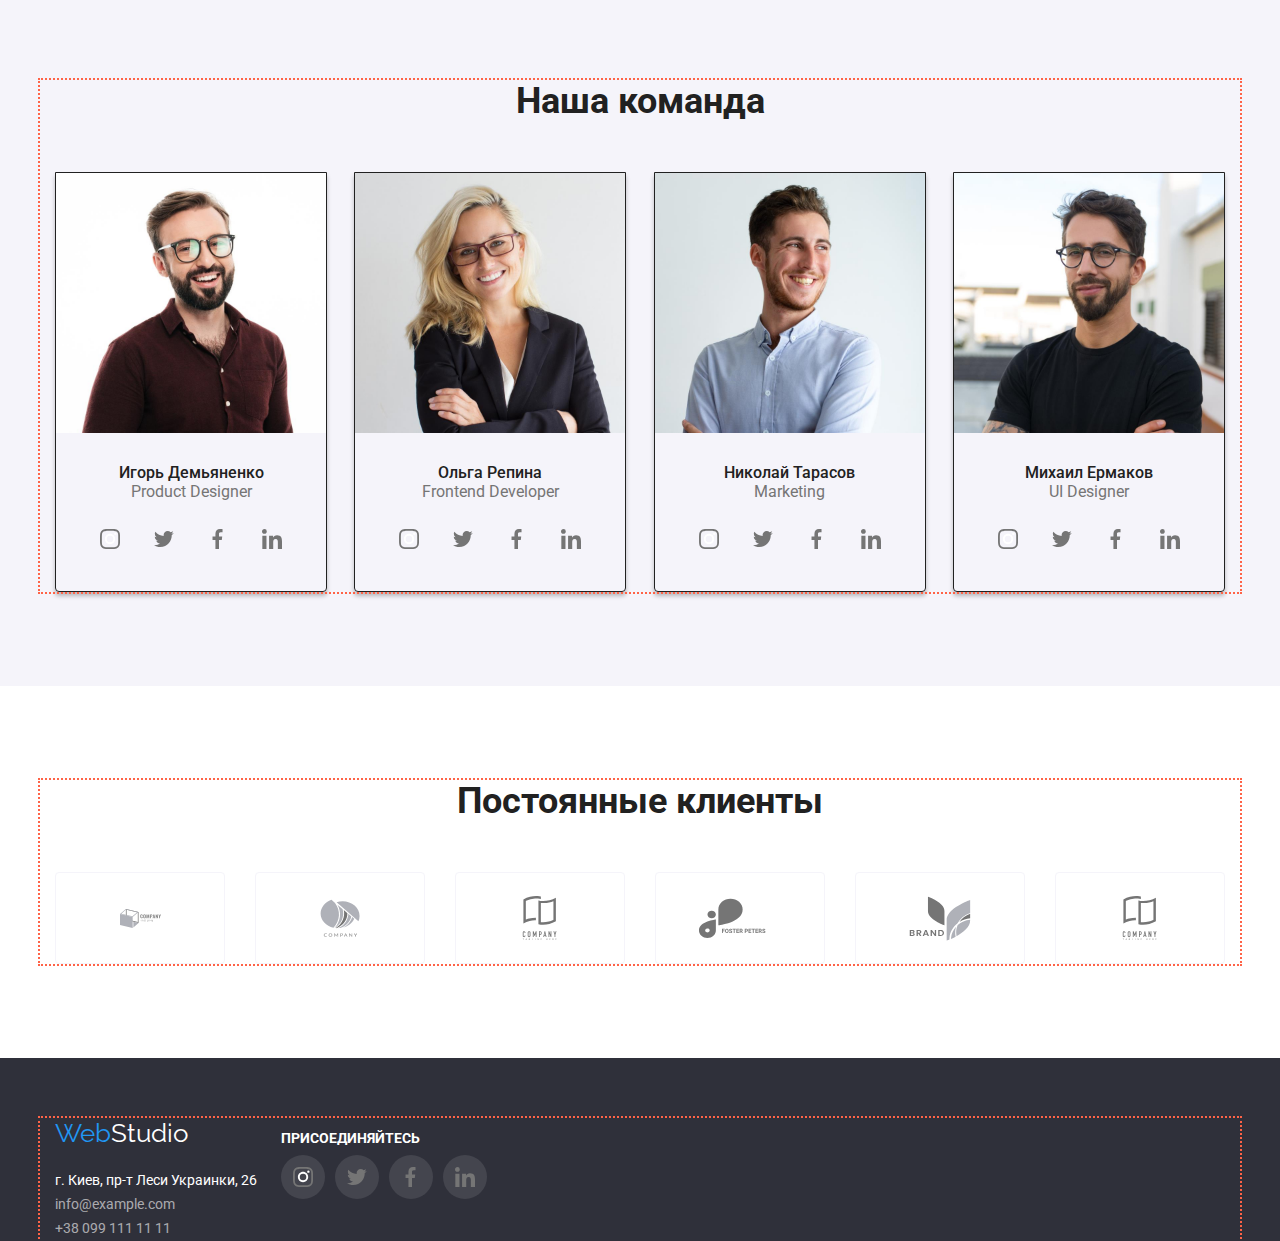
==== commit 5142b7be: "SVG footer corrected" ====
--- a/index.html
+++ b/index.html
@@ -165,24 +165,32 @@
               <p class="our-team-pic-rank">Product Designer</p>
               <ul class="our-team-social-icons no-style-list">
                 <li class="item">
-                  <svg class="social-icon">
-                    <use href="./images/icons.svg#icon-instagram"></use>
-                  </svg>
-                </li>
-                <li class="item">
-                  <svg class="social-icon">
-                    <use href="./images/icons.svg#icon-twitter"></use>
-                  </svg>
-                </li>
-                <li class="item">
-                  <svg class="social-icon">
-                    <use href="./images/icons.svg#icon-facebook"></use>
-                  </svg>
-                </li>
-                <li class="item">
-                  <svg class="social-icon">
-                    <use href="./images/icons.svg#icon-linkedin"></use>
-                  </svg>
+                  <a class="our-team-social-icon" href="https://www.instagram.com">
+                    <svg class="social-icon">
+                      <use href="./images/icons.svg#icon-instagram"></use>
+                    </svg>
+                  </a>
+                </li>
+                <li class="item">
+                  <a class="our-team-social-icon" href="https://www.twitter.com">
+                    <svg class="social-icon">
+                      <use href="./images/icons.svg#icon-twitter"></use>
+                    </svg>
+                  </a>
+                </li>
+                <li class="item">
+                  <a class="our-team-social-icon" href="https://facebook.com">
+                    <svg class="social-icon">
+                      <use href="./images/icons.svg#icon-facebook"></use>
+                    </svg>
+                  </a>
+                </li>
+                <li class="item">
+                  <a class="our-team-social-icon" href="https://www.linkedin.com">
+                    <svg class="social-icon">
+                      <use href="./images/icons.svg#icon-linkedin"></use>
+                    </svg>
+                  </a>
                 </li>
               </ul>
             </li>
@@ -198,24 +206,32 @@
               <p class="our-team-pic-rank">Frontend Developer</p>
               <ul class="our-team-social-icons no-style-list">
                 <li class="item">
-                  <svg class="social-icon">
-                    <use href="./images/icons.svg#icon-instagram"></use>
-                  </svg>
-                </li>
-                <li class="item">
-                  <svg class="social-icon">
-                    <use href="./images/icons.svg#icon-twitter"></use>
-                  </svg>
-                </li>
-                <li class="item">
-                  <svg class="social-icon">
-                    <use href="./images/icons.svg#icon-facebook"></use>
-                  </svg>
-                </li>
-                <li class="item">
-                  <svg class="social-icon">
-                    <use href="./images/icons.svg#icon-linkedin"></use>
-                  </svg>
+                  <a class="our-team-social-icon" href="https://www.instagram.com">
+                    <svg class="social-icon">
+                      <use href="./images/icons.svg#icon-instagram"></use>
+                    </svg>
+                  </a>
+                </li>
+                <li class="item">
+                  <a class="our-team-social-icon" href="https://www.twitter.com">
+                    <svg class="social-icon">
+                      <use href="./images/icons.svg#icon-twitter"></use>
+                    </svg>
+                  </a>
+                </li>
+                <li class="item">
+                  <a class="our-team-social-icon" href="https://facebook.com">
+                    <svg class="social-icon">
+                      <use href="./images/icons.svg#icon-facebook"></use>
+                    </svg>
+                  </a>
+                </li>
+                <li class="item">
+                  <a class="our-team-social-icon" href="https://www.linkedin.com">
+                    <svg class="social-icon">
+                      <use href="./images/icons.svg#icon-linkedin"></use>
+                    </svg>
+                  </a>
                 </li>
               </ul>
             </li>
@@ -231,24 +247,32 @@
               <p class="our-team-pic-rank">Marketing</p>
               <ul class="our-team-social-icons no-style-list">
                 <li class="item">
-                  <svg class="social-icon">
-                    <use href="./images/icons.svg#icon-instagram"></use>
-                  </svg>
-                </li>
-                <li class="item">
-                  <svg class="social-icon">
-                    <use href="./images/icons.svg#icon-twitter"></use>
-                  </svg>
-                </li>
-                <li class="item">
-                  <svg class="social-icon">
-                    <use href="./images/icons.svg#icon-facebook"></use>
-                  </svg>
-                </li>
-                <li class="item">
-                  <svg class="social-icon">
-                    <use href="./images/icons.svg#icon-linkedin"></use>
-                  </svg>
+                  <a class="our-team-social-icon" href="https://www.instagram.com">
+                    <svg class="social-icon">
+                      <use href="./images/icons.svg#icon-instagram"></use>
+                    </svg>
+                  </a>
+                </li>
+                <li class="item">
+                  <a class="our-team-social-icon" href="https://www.twitter.com">
+                    <svg class="social-icon">
+                      <use href="./images/icons.svg#icon-twitter"></use>
+                    </svg>
+                  </a>
+                </li>
+                <li class="item">
+                  <a class="our-team-social-icon" href="https://facebook.com">
+                    <svg class="social-icon">
+                      <use href="./images/icons.svg#icon-facebook"></use>
+                    </svg>
+                  </a>
+                </li>
+                <li class="item">
+                  <a class="our-team-social-icon" href="https://www.linkedin.com">
+                    <svg class="social-icon">
+                      <use href="./images/icons.svg#icon-linkedin"></use>
+                    </svg>
+                  </a>
                 </li>
               </ul>
             </li>
@@ -264,24 +288,32 @@
               <p class="our-team-pic-rank">UI Designer</p>
               <ul class="our-team-social-icons no-style-list">
                 <li class="item">
-                  <svg class="social-icon">
-                    <use href="./images/icons.svg#icon-instagram"></use>
-                  </svg>
-                </li>
-                <li class="item">
-                  <svg class="social-icon">
-                    <use href="./images/icons.svg#icon-twitter"></use>
-                  </svg>
-                </li>
-                <li class="item">
-                  <svg class="social-icon">
-                    <use href="./images/icons.svg#icon-facebook"></use>
-                  </svg>
-                </li>
-                <li class="item">
-                  <svg class="social-icon">
-                    <use href="./images/icons.svg#icon-linkedin"></use>
-                  </svg>
+                  <a class="our-team-social-icon" href="https://www.instagram.com">
+                    <svg class="social-icon">
+                      <use href="./images/icons.svg#icon-instagram"></use>
+                    </svg>
+                  </a>
+                </li>
+                <li class="item">
+                  <a class="our-team-social-icon" href="https://www.twitter.com">
+                    <svg class="social-icon">
+                      <use href="./images/icons.svg#icon-twitter"></use>
+                    </svg>
+                  </a>
+                </li>
+                <li class="item">
+                  <a class="our-team-social-icon" href="https://facebook.com">
+                    <svg class="social-icon">
+                      <use href="./images/icons.svg#icon-facebook"></use>
+                    </svg>
+                  </a>
+                </li>
+                <li class="item">
+                  <a class="our-team-social-icon" href="https://www.linkedin.com">
+                    <svg class="social-icon">
+                      <use href="./images/icons.svg#icon-linkedin"></use>
+                    </svg>
+                  </a>
                 </li>
               </ul>
             </li>
@@ -329,47 +361,55 @@
     <footer class="basement">
       <div class="container flexy">
         <div class="basement-logo-and-address">
-                  <a href="index.html" class="basement-logo logo-main">
-          <span class="blue-part-logo">Web</span><span class="basement-logo">Studio</span>
-        </a>
-        <address class="basement-address">
-          <ul class="basement-address-list no-style-list">
-            <li>
-              <a class="basement-phys-address" href="#">г. Киев, пр-т Леси Украинки, 26</a>
-            </li>
-            <li>
-              <a class="basement-mail" href="info@example.com">info@example.com</a>
-            </li>
-            <li>
-              <a class="basement-tel" href="tel:+380991111111">+38 099 111 11 11</a>
-            </li>
-          </ul>
-        </address>
+          <a href="index.html" class="basement-logo logo-main">
+            <span class="blue-part-logo">Web</span><span class="basement-logo">Studio</span>
+          </a>
+          <address class="basement-address">
+            <ul class="basement-address-list no-style-list">
+              <li>
+                <a class="basement-phys-address" href="#">г. Киев, пр-т Леси Украинки, 26</a>
+              </li>
+              <li>
+                <a class="basement-mail" href="info@example.com">info@example.com</a>
+              </li>
+              <li>
+                <a class="basement-tel" href="tel:+380991111111">+38 099 111 11 11</a>
+              </li>
+            </ul>
+          </address>
         </div>
         <div class="basement-social">
           <h2 class="basement-social-header">Присоединяйтесь</h2>
           <ul class="basement-social-icons no-style-list">
-                <li class="item">
-                  <svg class="social-icon">
-                    <use href="./images/icons.svg#icon-instagram"></use>
-                  </svg>
-                </li>
-                <li class="item">
-                  <svg class="social-icon">
-                    <use href="./images/icons.svg#icon-twitter"></use>
-                  </svg>
-                </li>
-                <li class="item">
-                  <svg class="social-icon">
-                    <use href="./images/icons.svg#icon-facebook"></use>
-                  </svg>
-                </li>
-                <li class="item">
-                  <svg class="social-icon">
-                    <use href="./images/icons.svg#icon-linkedin"></use>
-                  </svg>
-                </li>
-              </ul>
+            <li class="item">
+              <a class="our-team-social-icon" href="https://www.instagram.com">
+                <svg class="social-icon">
+                  <use href="./images/icons.svg#icon-instagram"></use>
+                </svg>
+              </a>
+            </li>
+            <li class="item">
+              <a class="our-team-social-icon" href="https://www.twitter.com">
+                <svg class="social-icon">
+                  <use href="./images/icons.svg#icon-twitter"></use>
+                </svg>
+              </a>
+            </li>
+            <li class="item">
+              <a class="our-team-social-icon" href="https://facebook.com">
+                <svg class="social-icon">
+                  <use href="./images/icons.svg#icon-facebook"></use>
+                </svg>
+              </a>
+            </li>
+            <li class="item">
+              <a class="our-team-social-icon" href="https://www.linkedin.com">
+                <svg class="social-icon">
+                  <use href="./images/icons.svg#icon-linkedin"></use>
+                </svg>
+              </a>
+            </li>
+          </ul>
         </div>
       </div>
     </footer>
--- a/css/styles.css
+++ b/css/styles.css
@@ -259,18 +259,19 @@
   margin: 0 32px 30px;
 }
 
-.our-team-social-icons > .item,
-.basement-social-icons > .item {
-  padding: 12px;
-  border-radius: 50%;
+.our-team-social-icon {
+  display: flex;
+  justify-content: center;
+  align-items: center;
   width: 44px;
   height: 44px;
+  border-radius: 50%;
 }
 
 .our-team-social-icons > .item:not(:last-child) {
   margin-right: 10px;
 }
-.our-team-social-icons > .item:hover {
+.our-team-social-icon:hover {
   background-color: var(--additional-and-hover-color);
 }
 
@@ -373,7 +374,8 @@
 }
 
 .basement-social-icons > .item {
-  background-color: #f3fdaafa;
+  background-color: rgba(255, 255, 255, 0.1);
+  border-radius: 50%;
 }
 
 .basement-social-icons > .item:not(:last-child) {
@@ -381,10 +383,10 @@
 }
 
 .basement-social-icons > .item:hover {
-  background-color: var(--additional-and-hover-color););
-}
-
-.basement-social-icons > .item > .social-icon {
+  background-color: var(--additional-and-hover-color);
+}
+
+.basement-social-icons > .item:hover .social-icon {
   fill: var(--white);
 }
 
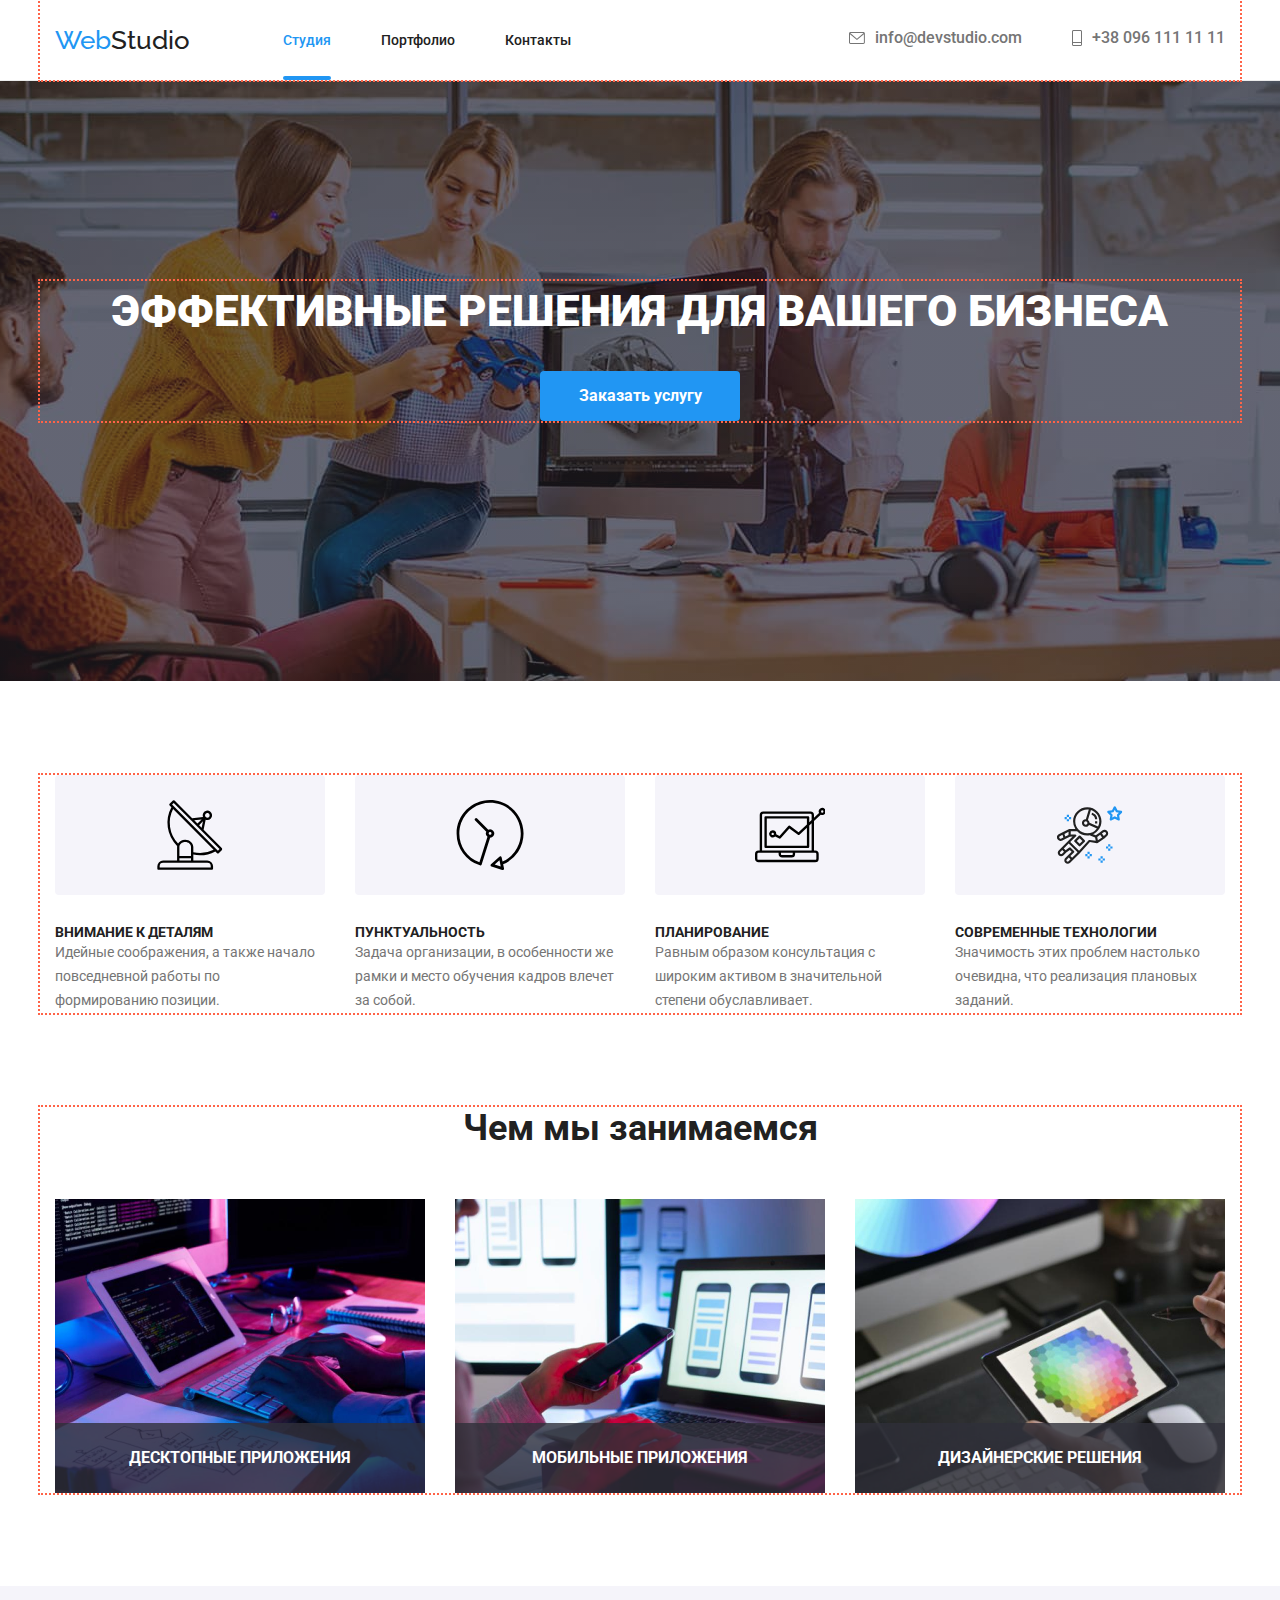
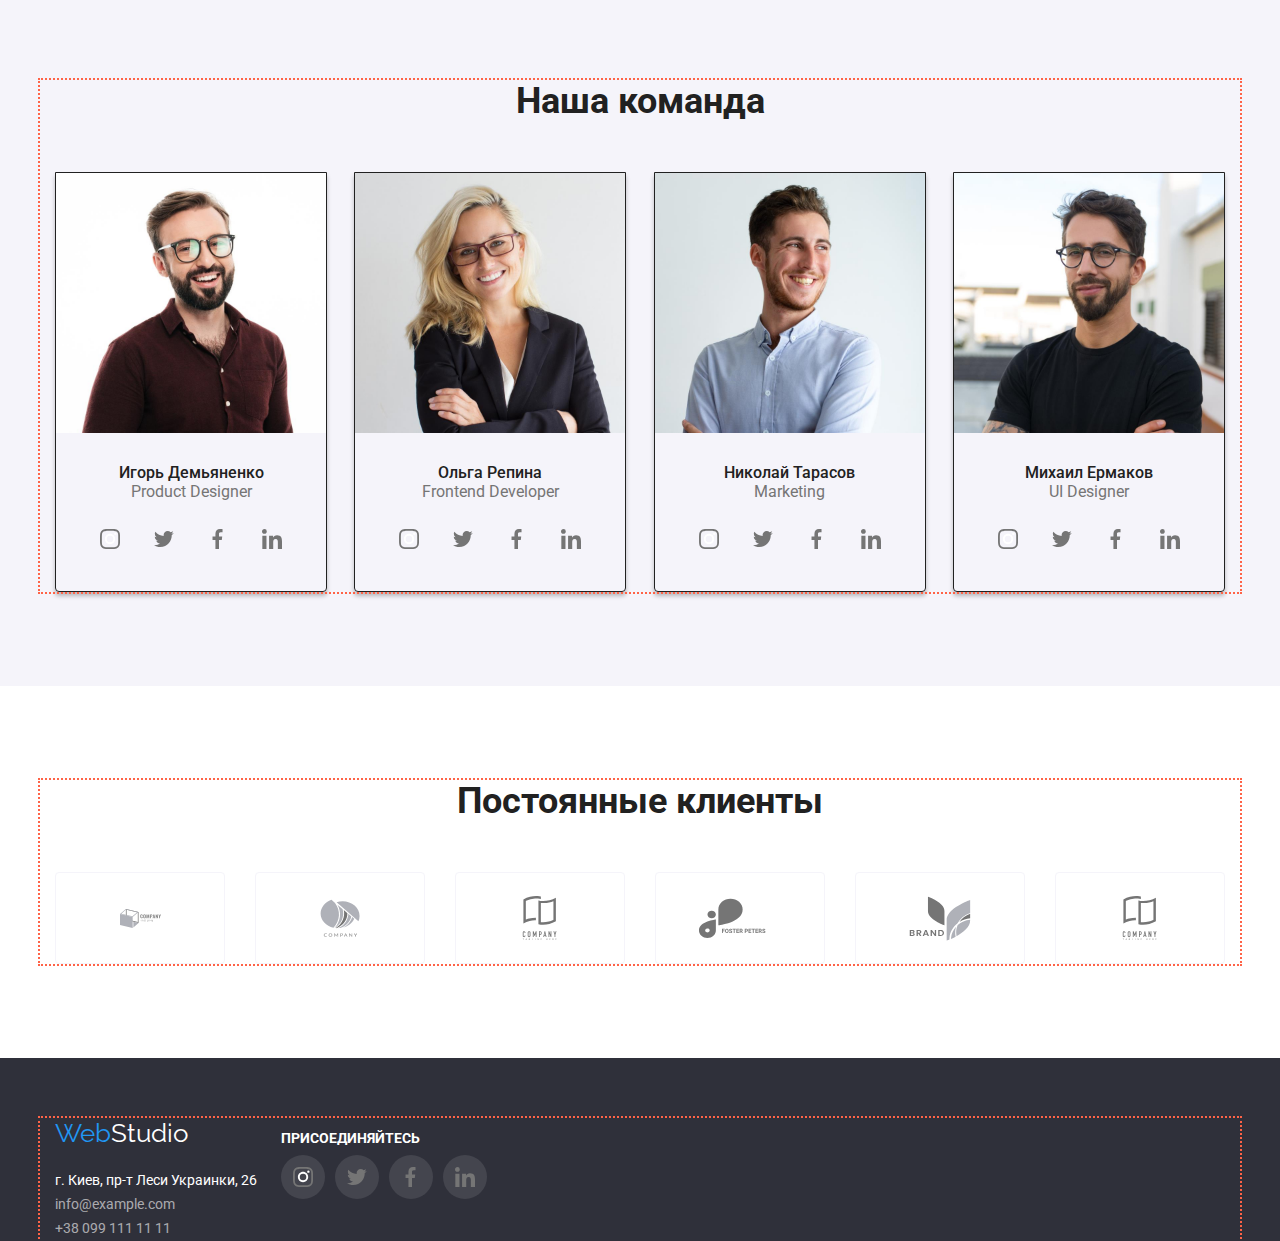
==== commit 666b5632: "Transitions and modal" ====
--- a/index.html
+++ b/index.html
@@ -62,7 +62,7 @@
       <section class="slogan">
         <div class="container">
           <h1 class="slogan-text">Эффективные решения для вашего бизнеса</h1>
-          <button class="slogan-order-btn" type="button">Заказать услугу</button>
+          <button class="slogan-order-btn" data-modal-open type="button">Заказать услугу</button>
         </div>
       </section>
       <section class="features-describer">
@@ -120,31 +120,46 @@
           <h2 class="sub-header">Чем мы занимаемся</h2>
           <ul class="our-business-pics no-style-list">
             <li>
-              <img
-                class="our-business-pic"
-                src="images/index-img/hands-on-keyboard.jpg"
-                alt="Hands on Keyboard"
-                width="370"
-                height="294"
-              />
+              <div class="relative">
+                <img
+                  class="our-business-pic"
+                  src="images/index-img/hands-on-keyboard.jpg"
+                  alt="Hands on Keyboard"
+                  width="370"
+                  height="294"
+                />
+                <div class="our-business-label">
+                  <p class="our-business-label-text">Десктопные приложения</p>
+                </div>
+              </div>
             </li>
             <li>
-              <img
-                class="our-business-pic"
-                src="images/index-img/hands-with-phone.jpg"
-                alt="Hands with Phone"
-                width="370"
-                height="294"
-              />
+              <div class="relative">
+                <img
+                  class="our-business-pic"
+                  src="images/index-img/hands-with-phone.jpg"
+                  alt="Hands with Phone"
+                  width="370"
+                  height="294"
+                />
+                <div class="our-business-label">
+                  <p class="our-business-label-text">Мобильные приложения</p>
+                </div>
+              </div>
             </li>
             <li>
-              <img
-                class="our-business-pic"
-                src="images/index-img/hands-with-tablet.jpg"
-                alt="Hands with tablet"
-                width="370"
-                height="294"
-              />
+              <div class="relative">
+                <img
+                  class="our-business-pic"
+                  src="images/index-img/hands-with-tablet.jpg"
+                  alt="Hands with tablet"
+                  width="370"
+                  height="294"
+                />
+                <div class="our-business-label">
+                  <p class="our-business-label-text">Дизайнерские решения</p>
+                </div>
+              </div>
             </li>
           </ul>
         </div>
@@ -357,6 +372,13 @@
           </ul>
         </div>
       </section>
+      <div class="backdrop is-hidden" data-modal>
+        <div class="modal relative">
+          <div class="modal-close-btn flexy" data-modal-close>
+            <img class="modal-close-btn-cross" src="./images/portfolio-img/close-cross.png" alt="Closing Cross">
+          </div>
+        </div>
+      </div>
     </main>
     <footer class="basement">
       <div class="container flexy">
@@ -413,5 +435,6 @@
         </div>
       </div>
     </footer>
+    <script src="./js/modal.js"></script>
   </body>
 </html>
--- a/css/styles.css
+++ b/css/styles.css
@@ -7,6 +7,7 @@
   --footer-font-color: rgba(255, 255, 255, 0.6);
   --header-border-color: #ececec;
   --filter-btn-color: #f5f4fa;
+  --transition: 250ms cubic-bezier(0.4, 0, 0.2, 1);
 }
 body {
   font-family: Roboto, Verdana, Tahoma, sans-serif;
@@ -17,6 +18,11 @@
   padding: 0 15px;
   margin: 0 auto;
   outline: 2px dotted tomato;
+}
+
+.relative {
+  position: relative;
+  overflow: hidden;
 }
 
 h1,
@@ -69,16 +75,35 @@
 }
 
 .page-header-nav-link {
+  position: relative;
   padding-top: 32px;
   padding-bottom: 32px;
   display: block;
   font-size: 14px;
   text-decoration: none;
   color: inherit;
+  transition: color var(--transition);
+}
+
+.page-header-nav-link::after {
+  position: absolute;
+  bottom: 0;
+  left: 0;
+  content: "";
+  display: inline-block;
+  opacity: 0;
+  width: 100%;
+  height: 4px;
+  background-color: var(--additional-and-hover-color);
+  border-radius: 2px;
 }
 
 .is-active {
   color: var(--additional-and-hover-color);
+}
+
+.is-active::after {
+  opacity: 1;
 }
 
 .page-header-nav-link:hover,
@@ -97,6 +122,7 @@
   align-items: center;
   text-decoration: inherit;
   color: var(--font-support-color);
+  transition: color var(--transition);
 }
 
 .icon-envelope,
@@ -209,6 +235,25 @@
   display: block;
 }
 
+.our-business-label {
+  position: absolute;
+  bottom: 0;
+  display: flex;
+  justify-content: center;
+  align-items: center;
+  width: 100%;
+  height: 70px;
+  background-color: rgba(47, 48, 58, 0.8);
+}
+
+.our-business-label-text {
+  margin: 0;
+  color: var(--white);
+  text-transform: uppercase;
+  font-weight: 700;
+  line-height: 1.14;
+}
+
 .sub-header {
   margin-bottom: 50px;
   font-weight: 700;
@@ -266,6 +311,7 @@
   width: 44px;
   height: 44px;
   border-radius: 50%;
+  transition: background-color var(--transition);
 }
 
 .our-team-social-icons > .item:not(:last-child) {
@@ -279,6 +325,7 @@
   width: 20px;
   height: 20px;
   fill: var(--font-support-color);
+  transition: fill var(--transition);
 }
 
 .our-team-social-icons > .item:hover .social-icon {
@@ -302,6 +349,7 @@
   align-items: center;
   border: 1px solid var(--filter-btn-color);
   border-radius: 4px;
+  transition: border-color var(--transition);
 }
 
 .clients-img:not(:last-child) {
@@ -313,7 +361,8 @@
 }
 
 .clients-img-svg {
-  fill: var(--font-support-color)
+  fill: var(--font-support-color);
+  transition: fill var(--transition);
 }
 
 .clients-img:hover .clients-img-svg {
@@ -351,6 +400,7 @@
 .basement-tel {
   color: inherit;
   text-decoration: inherit;
+  transition: color var(--transition);
 }
 
 .basement-phys-address {
@@ -376,6 +426,7 @@
 .basement-social-icons > .item {
   background-color: rgba(255, 255, 255, 0.1);
   border-radius: 50%;
+  transition: background-color var(--transition);
 }
 
 .basement-social-icons > .item:not(:last-child) {
@@ -412,6 +463,7 @@
   font-weight: 500;
   line-height: 26px;
   text-align: center;
+  transition: color var(--transition), background-color var(--transition);
 }
 
 .filter-btns .item + .item {
@@ -434,6 +486,30 @@
   flex-basis: calc((100% - 60px) / 3);
   margin-right: 30px;
   margin-bottom: 30px;
+}
+
+.portfolio-cards > .item:hover .portfolio-card-overlay {
+  transform: translateY(0);
+}
+
+.portfolio-card-overlay {
+  position: absolute;
+  top: 0;
+  left: 0;
+  width: 100%;
+  height: 100%;
+  background-color: rgba(33, 150, 243, 0.9);
+  padding: 63px 24px;
+  transform: translatey(100%);
+  transition: transform var(--transition);
+}
+
+.portfolio-card-overlay-text {
+  color: var(--white);
+  text-align: left;
+  font-size: 18px;
+  line-height: 1.56;
+  letter-spacing: 0.03em;
 }
 
 .portfolio-cards > .item:nth-child(3n) {
@@ -461,3 +537,48 @@
   line-height: 1.87;
   color: var(--font-support-color);
 }
+
+.backdrop {
+  position: fixed;
+  top: 0;
+  left: 0;
+  width: 100%;
+  height: 100%;
+  background-color: rgba(0, 0, 0, 0.2);
+  opacity: 1;
+  transition: opacity var(--transition), transform var(--transition);
+  transform: scale(1);
+}
+
+.backdrop.is-hidden {
+  opacity: 0;
+  transform: scale(1.5);
+  pointer-events: none;
+}
+
+.modal {
+  position: absolute;
+  top: 50%;
+  left: 50%;
+  transform: translate(-50%, -50%);
+  width: 528px;
+  height: 581px;
+  background-color: #fff;
+}
+
+.modal-close-btn {
+  position: absolute;
+  top: 8px;
+  right: 8px;
+  width: 30px;
+  height: 30px;
+  justify-content: center;
+  align-items: center;
+  border: 1px solid rgba(0, 0, 0, 0.1);
+  border-radius: 50%;
+}
+
+.modal-close-btn-cross {
+  width: 18px;
+  height: 18px;
+}